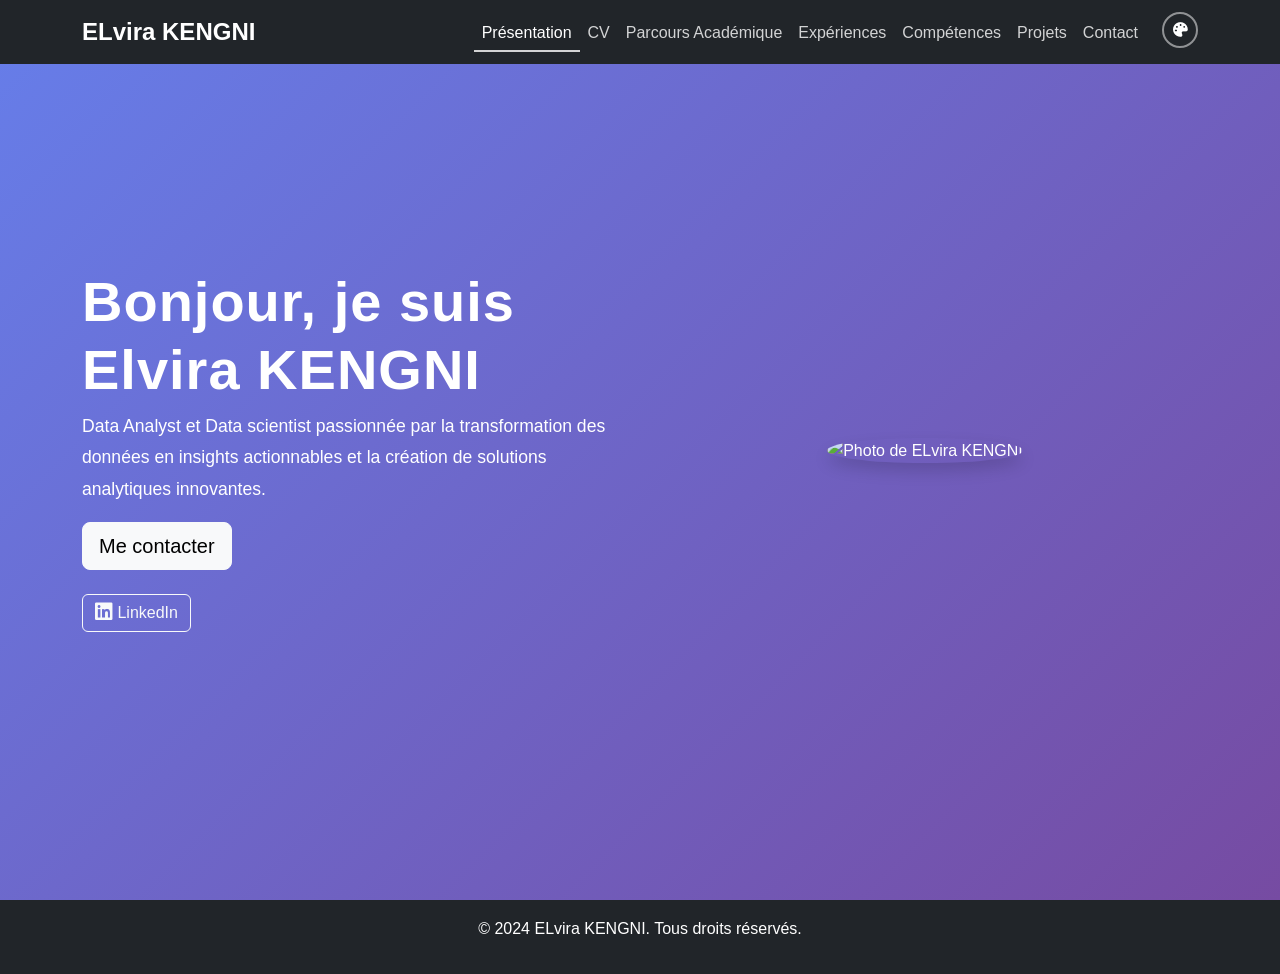
==== index.html @ 11587314 "portfolio update" ====
<!DOCTYPE html>
<html lang="fr">
<head>
    <meta charset="UTF-8">
    <meta name="viewport" content="width=device-width, initial-scale=1.0">
    <title>Accueil - ELvira KENGNI | Data Analyst</title>
    <!-- Bootstrap CSS -->
    <link href="https://cdn.jsdelivr.net/npm/bootstrap@5.3.0/dist/css/bootstrap.min.css" rel="stylesheet">
    <!-- Font Awesome pour les icônes -->
    <link rel="stylesheet" href="https://cdnjs.cloudflare.com/ajax/libs/font-awesome/6.4.0/css/all.min.css">
    <!-- CSS personnalisé -->
    <link rel="stylesheet" href="assets/css/styles.css">
</head>
<body>
    <!-- Loading Screen -->
    <div id="loadingScreen" class="loading-screen">
        <div class="loading-container">
            <div class="spinner"></div>
            <h2 class="loading-text">Chargement</h2>
            <p class="loading-subtext">Portfolio de Elvira KENGNI</p>
        </div>
    </div>

    <!-- Navigation -->
    <nav class="navbar navbar-expand-lg navbar-dark bg-dark fixed-top">
        <div class="container">
            <a class="navbar-brand" href="index.html">ELvira KENGNI</a>
            <button class="navbar-toggler" type="button" data-bs-toggle="collapse" data-bs-target="#navbarNav" aria-controls="navbarNav" aria-expanded="false" aria-label="Toggle navigation">
                <span class="navbar-toggler-icon"></span>
            </button>
            <div class="collapse navbar-collapse" id="navbarNav">
                <ul class="navbar-nav ms-auto">
                    <li class="nav-item">
                        <a class="nav-link active" href="index.html">Présentation</a>
                    </li>
                    <li class="nav-item">
                        <a class="nav-link" href="cv.html">CV</a>
                    </li>
                    <li class="nav-item">
                        <a class="nav-link" href="parcours.html">Parcours Académique</a>
                    </li>
                    <li class="nav-item">
                        <a class="nav-link" href="experiences.html">Expériences</a>
                    </li>
                    <li class="nav-item">
                        <a class="nav-link" href="competences.html">Compétences</a>
                    </li>
                    <li class="nav-item">
                        <a class="nav-link" href="projets.html">Projets</a>
                    </li>
                    <li class="nav-item">
                        <a class="nav-link" href="contact.html">Contact</a>
                    </li>
                    <li class="nav-item ms-3">
                        <div class="theme-selector-wrapper" style="position: relative;">
                            <button type="button" class="theme-selector-toggle" id="themeSelectorToggle" title="Sélectionner le thème">
                                <i class="fas fa-palette"></i>
                            </button>
                            <div class="theme-selector-menu" id="themeSelectorMenu">
                                <label class="theme-selector-label">Sélectionner un thème</label>
                                <div class="btn-group w-100" role="group">
                                    <button type="button" class="btn btn-sm theme-btn" data-theme="blue" title="Thème Bleu">
                                        <i class="fas fa-circle" style="color: #667eea;"></i> Bleu
                                    </button>
                                    <button type="button" class="btn btn-sm theme-btn" data-theme="green" title="Thème Vert">
                                        <i class="fas fa-circle" style="color: #10b981;"></i> Vert
                                    </button>
                                    <button type="button" class="btn btn-sm theme-btn" data-theme="orange" title="Thème Orange">
                                        <i class="fas fa-circle" style="color: #f97316;"></i> Orange
                                    </button>
                                    <button type="button" class="btn btn-sm theme-btn" data-theme="black" title="Thème Noir">
                                        <i class="fas fa-circle" style="color: #1f2937;"></i> Noir
                                    </button>
                                </div>
                            </div>
                        </div>
                    </li>
                </ul>
            </div>
        </div>
    </nav>

    <!-- Section Présentation -->
    <section id="presentation" class="hero-section bg-primary text-white py-5">
        <div class="container">
            <div class="row align-items-center">
                <div class="col-md-6">
                    <h1 class="display-4 animated-title" id="animatedTitle">Bonjour, je suis Elvira KENGNI</h1>
                    <p class="lead animated-description" id="animatedDescription">Data Analyst et Data scientist passionnée par la transformation des données en insights actionnables et la création de solutions analytiques innovantes.</p>
                    <a href="contact.html" class="btn btn-light btn-lg animated-button">Me contacter</a>
                    <div class="mt-4">
                        <a href="https://www.linkedin.com/in/elvira-francheska-kengni-1b4939281" target="_blank" class="btn btn-outline-light" title="Visitez mon profil LinkedIn">
                            <i class="fab fa-linkedin fa-lg"></i> LinkedIn
                        </a>
                    </div>
                </div>
                <div class="col-md-6 text-center">
                    <img src="../portfolio_elvira/assets/images/elvira.jpeg" alt="Photo de ELvira KENGNI" class="img-fluid rounded-circle shadow">
                </div>
            </div>
        </div>
    </section>

    <!-- Footer -->
    <footer class="bg-dark text-white py-3">
        <div class="container text-center">
            <p>&copy; 2024 ELvira KENGNI. Tous droits réservés.</p>
        </div>
    </footer>

    <!-- Bootstrap JS -->
    <script src="https://cdn.jsdelivr.net/npm/bootstrap@5.3.0/dist/js/bootstrap.bundle.min.js"></script>
    <!-- JS personnalisé -->
    <script src="assets/js/script.js"></script>
</body>
</html>
---- assets/css/styles.css ----
/* Styles personnalisés pour le portfolio */

/* LOADING SCREEN */
.loading-screen {
    position: fixed;
    top: 0;
    left: 0;
    width: 100%;
    height: 100%;
    background: linear-gradient(135deg, var(--primary-color) 0%, var(--primary-dark) 100%);
    display: flex;
    justify-content: center;
    align-items: center;
    z-index: 9999;
    animation: fadeOut 0.5s ease-out 2s forwards;
}

.loading-screen.hidden {
    display: none !important;
}

@keyframes fadeOut {
    from {
        opacity: 1;
        visibility: visible;
    }
    to {
        opacity: 0;
        visibility: hidden;
    }
}

.loading-container {
    text-align: center;
    color: white;
}

.spinner {
    width: 80px;
    height: 80px;
    margin: 0 auto 30px;
    border: 8px solid rgba(255, 255, 255, 0.2);
    border-top: 8px solid white;
    border-radius: 50%;
    animation: spin 1s linear infinite;
}

@keyframes spin {
    to {
        transform: rotate(360deg);
    }
}

.loading-text {
    font-size: 28px;
    font-weight: bold;
    margin: 0;
    letter-spacing: 2px;
    animation: pulse 1.5s ease-in-out infinite;
}

.loading-subtext {
    font-size: 16px;
    margin-top: 10px;
    opacity: 0.9;
    animation: slideUp 0.8s ease-out 0.2s both;
}

@keyframes pulse {
    0%, 100% {
        opacity: 1;
    }
    50% {
        opacity: 0.6;
    }
}

@keyframes slideUp {
    from {
        opacity: 0;
        transform: translateY(20px);
    }
    to {
        opacity: 0.9;
        transform: translateY(0);
    }
}

/* FIN LOADING SCREEN */

/* ANIMATIONS DE PRÉSENTATION */
.animated-title {
    min-height: 80px;
    font-weight: 700;
    letter-spacing: 1px;
    word-wrap: break-word;
    border-right: 3px solid rgba(255, 255, 255, 0.8);
    white-space: normal;
    animation: typewriter 4s steps(60, end) 3s forwards;
    opacity: 0;
}

@keyframes typewriter {
    0% {
        width: 0;
        opacity: 1;
    }
    99% {
        border-right: 3px solid rgba(255, 255, 255, 0.8);
    }
    100% {
        width: 100%;
        opacity: 1;
        border-right: none;
    }
}

.animated-description {
    opacity: 0;
    animation: fadeInUp 1s ease-out 7s forwards;
    font-size: 1.1rem;
    line-height: 1.8;
}

@keyframes fadeInUp {
    from {
        opacity: 0;
        transform: translateY(30px);
    }
    to {
        opacity: 1;
        transform: translateY(0);
    }
}

.animated-button {
    opacity: 0;
    animation: fadeInScale 0.8s ease-out 8.5s forwards;
    display: inline-block;
    transition: transform 0.3s ease, box-shadow 0.3s ease;
}

.animated-button:hover {
    transform: scale(1.05);
    box-shadow: 0 8px 20px rgba(0, 0, 0, 0.3);
}

@keyframes fadeInScale {
    from {
        opacity: 0;
        transform: scale(0.8);
    }
    to {
        opacity: 1;
        transform: scale(1);
    }
}

/* FIN ANIMATIONS DE PRÉSENTATION */

:root {
    /* Thème Bleu (par défaut) */
    --primary-color: #667eea;
    --primary-dark: #764ba2;
    --primary-light: #7c3aed;
    --secondary-color: #667eea;
    --accent-color: #667eea;
    --bg-color: #f8f9fa;
    --bg-dark: #ffffff;
}

body {
    font-family: 'Segoe UI', Tahoma, Geneva, Verdana, sans-serif;
    line-height: 1.6;
    background-color: var(--bg-color);
    transition: background-color 0.5s ease;
}

/* Thème Vert */
body.theme-green {
    --primary-color: #10b981;
    --primary-dark: #059669;
    --primary-light: #34d399;
    --secondary-color: #10b981;
    --accent-color: #10b981;
    --bg-color: #ecf9f5;
    --bg-dark: #ffffff;
}

/* Thème Orange */
body.theme-orange {
    --primary-color: #f97316;
    --primary-dark: #ea580c;
    --primary-light: #fb923c;
    --secondary-color: #f97316;
    --accent-color: #f97316;
    --bg-color: #fef3e2;
    --bg-dark: #ffffff;
}

/* Thème Black */
body.theme-black {
    --primary-color: #1f2937;
    --primary-dark: #111827;
    --primary-light: #374151;
    --secondary-color: #4b5563;
    --accent-color: #9ca3af;
    --bg-color: #0f172a;
    --bg-dark: #1e293b;
}

.hero-section {
    min-height: 100vh;
    display: flex;
    align-items: center;
    background: linear-gradient(135deg, var(--primary-color) 0%, var(--primary-dark) 100%);
    transition: background 0.3s ease;
}

/* Styles de navigation active */
.navbar-nav .nav-link {
    color: rgba(255, 255, 255, 0.8) !important;
    transition: color 0.3s ease, border-bottom 0.3s ease;
    border-bottom: 2px solid transparent;
    padding-bottom: 0.3rem;
}

.navbar-nav .nav-link:hover {
    color: #ffffff !important;
}

.navbar-nav .nav-link.active {
    color: #ffffff !important;
    border-bottom-color: rgba(255, 255, 255, 0.8) !important;
    font-weight: 500;
}

body.theme-black .navbar-dark {
    background-color: #0f172a !important;
    border-bottom: 1px solid #334155;
}

body.theme-black .navbar-dark .navbar-brand {
    color: #f1f5f9 !important;
}

body.theme-black .navbar-dark .nav-link {
    color: #cbd5e1 !important;
}

body.theme-black .navbar-dark .nav-link:hover {
    color: #f1f5f9 !important;
}

body.theme-black .navbar-dark .nav-link.active {
    color: #ffffff !important;
    border-bottom-color: var(--primary-color) !important;
}

body.theme-black .timeline::before {
    background-color: #334155;
}

body.theme-black .timeline-marker {
    border-color: #0f172a;
}

/* Form inputs en thème black */
body.theme-black .form-control {
    background-color: #1e293b;
    border-color: #334155;
    color: #e0e0e0;
}

body.theme-black .form-control:focus {
    background-color: #1e293b;
    border-color: var(--primary-color);
    color: #e0e0e0;
    box-shadow: 0 0 0 0.25rem rgba(var(--primary-color-rgb), 0.25);
}

/* Compétences techniques en thème black */
body.theme-black .accordion-body {
    background-color: #0f172a;
    color: #e0e0e0;
}

body.theme-black .accordion-body .d-flex {
    color: #f1f5f9;
}

body.theme-black .accordion-body span {
    color: #cbd5e1;
}

body.theme-black .accordion-body .progress {
    background-color: #334155;
}

body.theme-black .accordion-item {
    background-color: #1e293b;
}

.navbar-brand {
    font-weight: bold;
    font-size: 1.5rem;
}

.card {
    border: none;
    border-radius: 10px;
    transition: transform 0.3s ease, box-shadow 0.3s ease;
}

.card:hover {
    transform: translateY(-5px);
    box-shadow: 0 10px 20px rgba(0,0,0,0.1);
}

.timeline {
    position: relative;
    padding-left: 30px;
}

.timeline::before {
    content: '';
    position: absolute;
    left: 15px;
    top: 0;
    bottom: 0;
    width: 2px;
    background: #e9ecef;
}

.timeline-item {
    position: relative;
    margin-bottom: 20px;
}

.timeline-marker {
    position: absolute;
    left: -22px;
    top: 20px;
    width: 14px;
    height: 14px;
    border-radius: 50%;
    border: 3px solid #fff;
}

.progress {
    height: 8px;
    border-radius: 4px;
}

.btn-primary {
    background-color: var(--primary-color);
    border-color: var(--primary-color);
}

.btn-primary:hover {
    background-color: var(--primary-dark);
    border-color: var(--primary-dark);
}

.btn-primary:focus,
.btn-primary:active {
    background-color: var(--primary-dark) !important;
    border-color: var(--primary-dark) !important;
}

.bg-primary {
    background-color: var(--primary-color) !important;
}

/* Sections light et dark */
.bg-light {
    background-color: var(--bg-color) !important;
    color: #333;
    transition: background-color 0.5s ease, color 0.5s ease;
}

body.theme-black .bg-light {
    background-color: var(--bg-dark) !important;
    color: #e0e0e0;
}

body.theme-black {
    color: #e0e0e0;
}

body.theme-black .card {
    background-color: #1e293b;
    border: 1px solid #334155;
    color: #e0e0e0;
}

body.theme-black .card-title {
    color: #f1f5f9;
}

body.theme-black .card-text {
    color: #cbd5e1;
}

body.theme-black .text-muted {
    color: #94a3b8 !important;
}

body.theme-black .progress {
    background-color: #334155;
}

body.theme-black .accordion-item {
    background-color: #1e293b;
    border: 1px solid #334155;
}

body.theme-black .accordion-button {
    background-color: #1e293b;
    color: #f1f5f9;
}

body.theme-black .accordion-button:not(.collapsed) {
    background-color: #0f172a;
    color: #e0e0e0;
}

body.theme-black h2,
body.theme-black h3,
body.theme-black h4,
body.theme-black h5 {
    color: #f1f5f9;
}

/* Barres de progression avec couleurs dynamiques */
.accordion-item .progress-bar.bg-primary {
    background-color: var(--primary-color) !important;
}

.accordion-item .progress-bar.bg-success {
    background-color: var(--secondary-color) !important;
}

.accordion-item .progress-bar.bg-danger {
    background-color: var(--primary-color) !important;
}

.accordion-item .progress-bar.bg-warning {
    background-color: var(--primary-light) !important;
}

.accordion-item .progress-bar.bg-info {
    background-color: var(--secondary-color) !important;
}

/* Boutons de thème */
.theme-btn {
    padding: 0.4rem 0.6rem;
    margin: 0 2px;
    transition: transform 0.2s ease;
}

.theme-btn:hover {
    transform: scale(1.2);
}

.theme-btn.active {
    background-color: rgba(255, 255, 255, 0.3) !important;
}

/* Sélecteur de thème */
.theme-selector-toggle {
    position: relative;
    padding: 0.4rem;
    background: transparent;
    border: 2px solid rgba(255, 255, 255, 0.5);
    border-radius: 50%;
    color: white;
    cursor: pointer;
    transition: all 0.3s ease;
    display: flex;
    align-items: center;
    justify-content: center;
    min-width: 36px;
    min-height: 36px;
    font-size: 0.9rem;
}

.theme-selector-toggle:hover {
    border-color: white;
    background-color: rgba(255, 255, 255, 0.1);
}

.theme-selector-menu {
    position: absolute;
    top: 100%;
    right: 0;
    background: white;
    border-radius: 8px;
    padding: 15px;
    margin-top: 10px;
    box-shadow: 0 10px 30px rgba(0, 0, 0, 0.2);
    display: none;
    z-index: 1000;
    min-width: 200px;
    animation: slideDown 0.3s ease;
}

.theme-selector-menu.show {
    display: block;
}

@keyframes slideDown {
    from {
        opacity: 0;
        transform: translateY(-10px);
    }
    to {
        opacity: 1;
        transform: translateY(0);
    }
}

.theme-selector-menu .btn-group {
    display: flex;
    flex-wrap: wrap;
    gap: 8px;
}

.theme-selector-menu .theme-btn {
    margin: 0;
    padding: 0.5rem 0.8rem;
    background-color: #f0f0f0;
    color: #333;
    border-radius: 6px;
    font-size: 12px;
    width: 100%;
    transition: all 0.2s ease;
}

.theme-selector-menu .theme-btn:hover {
    transform: scale(1.05);
    background-color: #e0e0e0;
}

.theme-selector-menu .theme-btn.active {
    color: white !important;
    font-weight: bold;
}

.theme-selector-label {
    display: block;
    font-size: 12px;
    font-weight: bold;
    color: #666;
    margin-bottom: 10px;
    text-transform: uppercase;
}

.btn-purple {
    background-color: #6f42c1;
    border-color: #6f42c1;
}

.btn-purple:hover {
    background-color: #5a359a;
    border-color: #5a359a;
}

footer {
    margin-top: auto;
}

@media (max-width: 768px) {
    .hero-section {
        text-align: center;
        padding-top: 100px;
    }
    
    .timeline {
        padding-left: 20px;
    }
    
    .timeline-marker {
        left: -17px;
    }

    .theme-btn {
        padding: 0.35rem 0.5rem;
        margin: 0 1px;
    }
}

/* Transitions fluides pour le changement de thème */
* {
    transition: background-color 0.3s ease, border-color 0.3s ease, color 0.3s ease;
}

.btn,
.card,
.hero-section,
a {
    transition: background-color 0.3s ease, border-color 0.3s ease, color 0.3s ease, transform 0.3s ease;
}

.img-fluid.rounded-circle.shadow {
    width: 400px;
    height: 400px;
    object-fit: cover; /* évite la déformation */
    border-radius: 50%; /* image circulaire */
    box-shadow: 0 4px 12px rgba(0, 0, 0, 0.2); /* ombre douce */
}
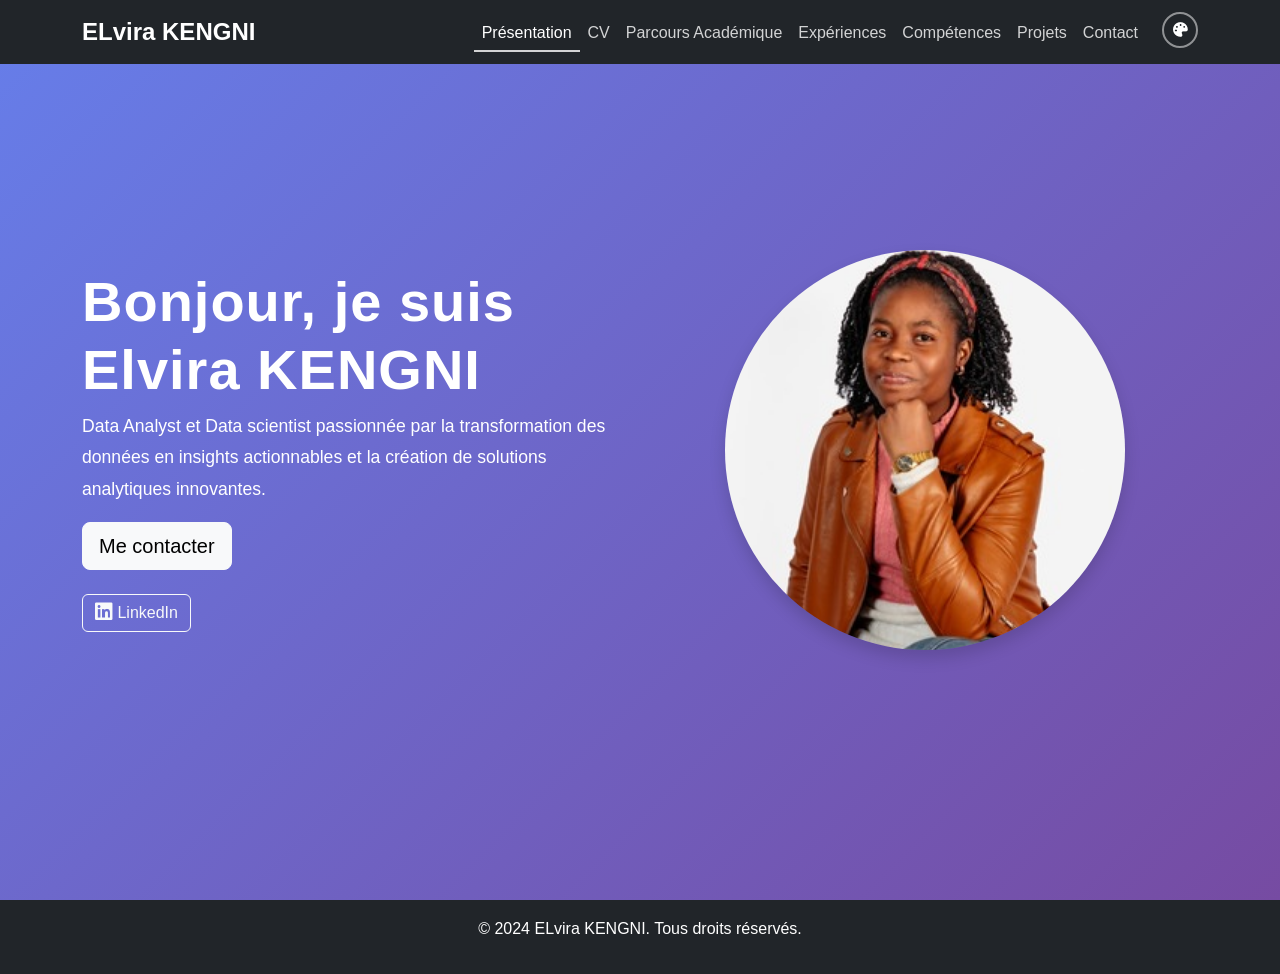
==== commit 074267a5: "last update" ====
--- a/index.html
+++ b/index.html
@@ -95,7 +95,7 @@
                     </div>
                 </div>
                 <div class="col-md-6 text-center">
-                    <img src="../portfolio_elvira/assets/images/elvira.jpeg" alt="Photo de ELvira KENGNI" class="img-fluid rounded-circle shadow">
+                    <img src="./assets/images/elvira.jpeg" alt="Photo de ELvira KENGNI" class="img-fluid rounded-circle shadow">
                 </div>
             </div>
         </div>
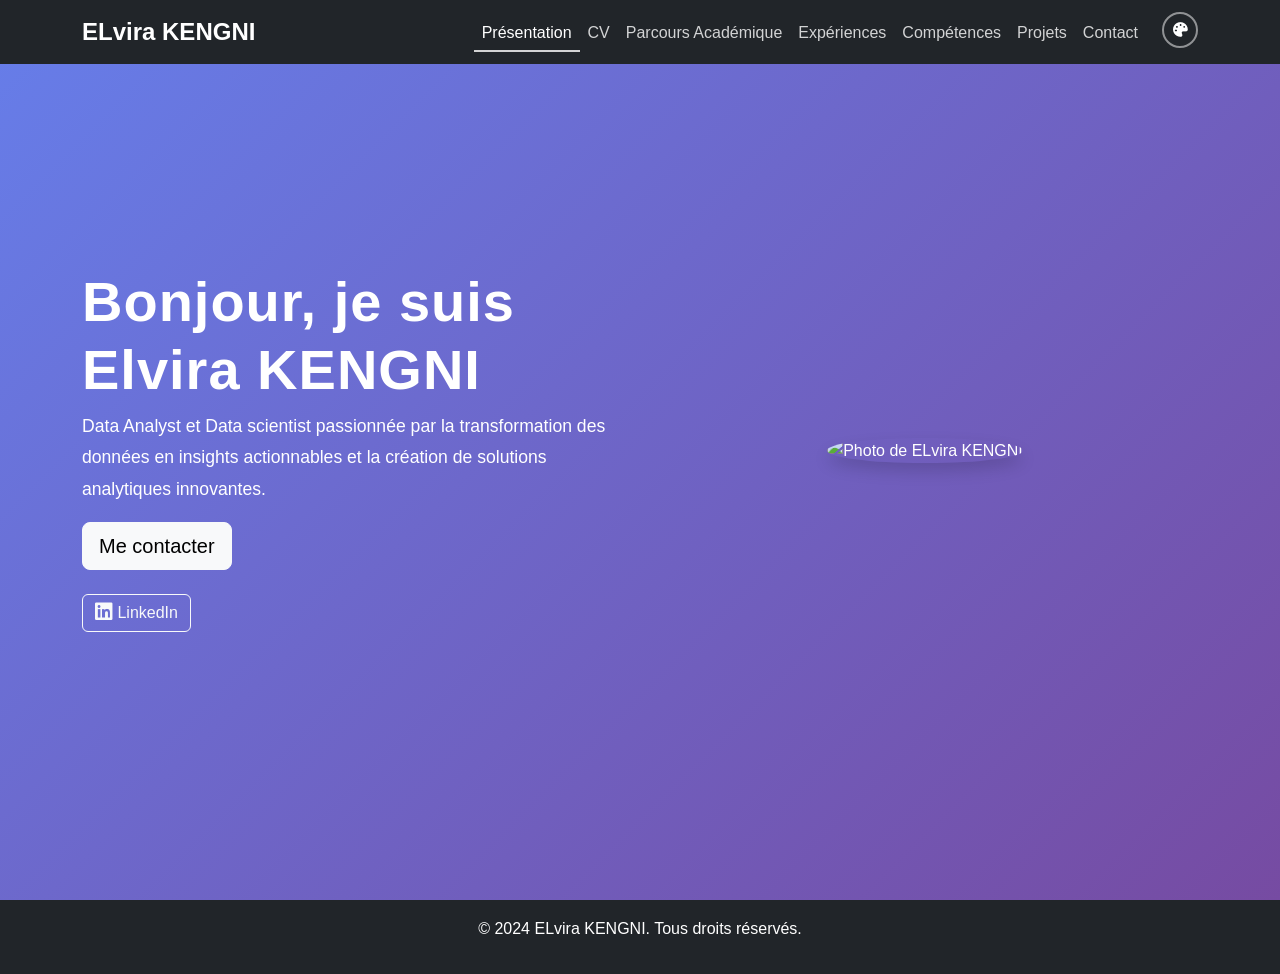
==== commit 6b510c19: "Merge branch 'main' of https://github.com/nagueuleo/portfolio_elvira" ====
--- a/index.html
+++ b/index.html
@@ -95,7 +95,7 @@
                     </div>
                 </div>
                 <div class="col-md-6 text-center">
-                    <img src="./assets/images/elvira.jpeg" alt="Photo de ELvira KENGNI" class="img-fluid rounded-circle shadow">
+                    <img src="../portfolio_elvira/assets/images/elvira.jpeg" alt="Photo de ELvira KENGNI" class="img-fluid rounded-circle shadow">
                 </div>
             </div>
         </div>
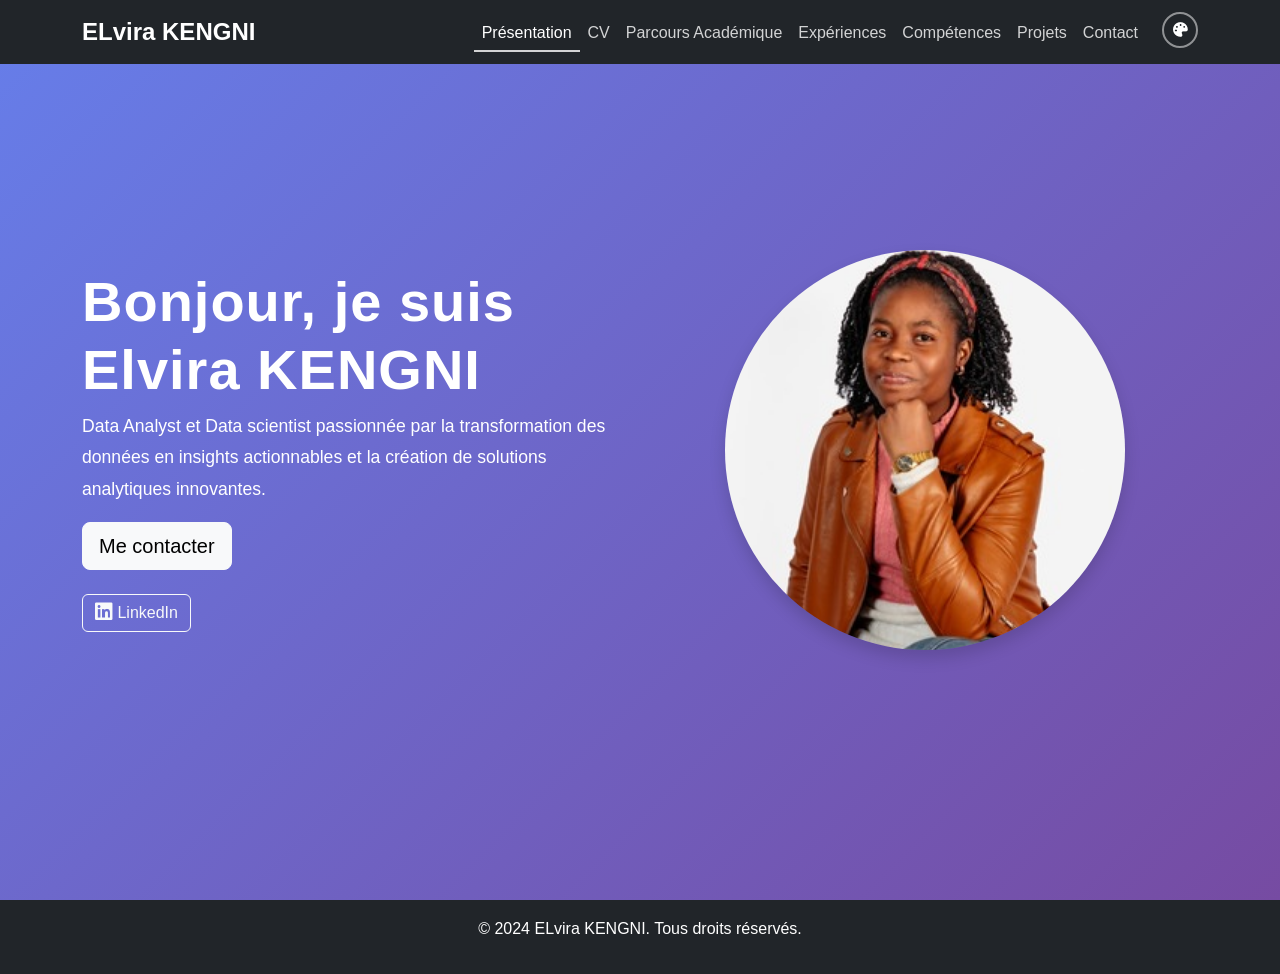
==== commit f47d8456: "Merge branch 'elvira'" ====
--- a/index.html
+++ b/index.html
@@ -95,7 +95,7 @@
                     </div>
                 </div>
                 <div class="col-md-6 text-center">
-                    <img src="../portfolio_elvira/assets/images/elvira.jpeg" alt="Photo de ELvira KENGNI" class="img-fluid rounded-circle shadow">
+                    <img src="./assets/images/elvira.jpeg" alt="Photo de ELvira KENGNI" class="img-fluid rounded-circle shadow">
                 </div>
             </div>
         </div>
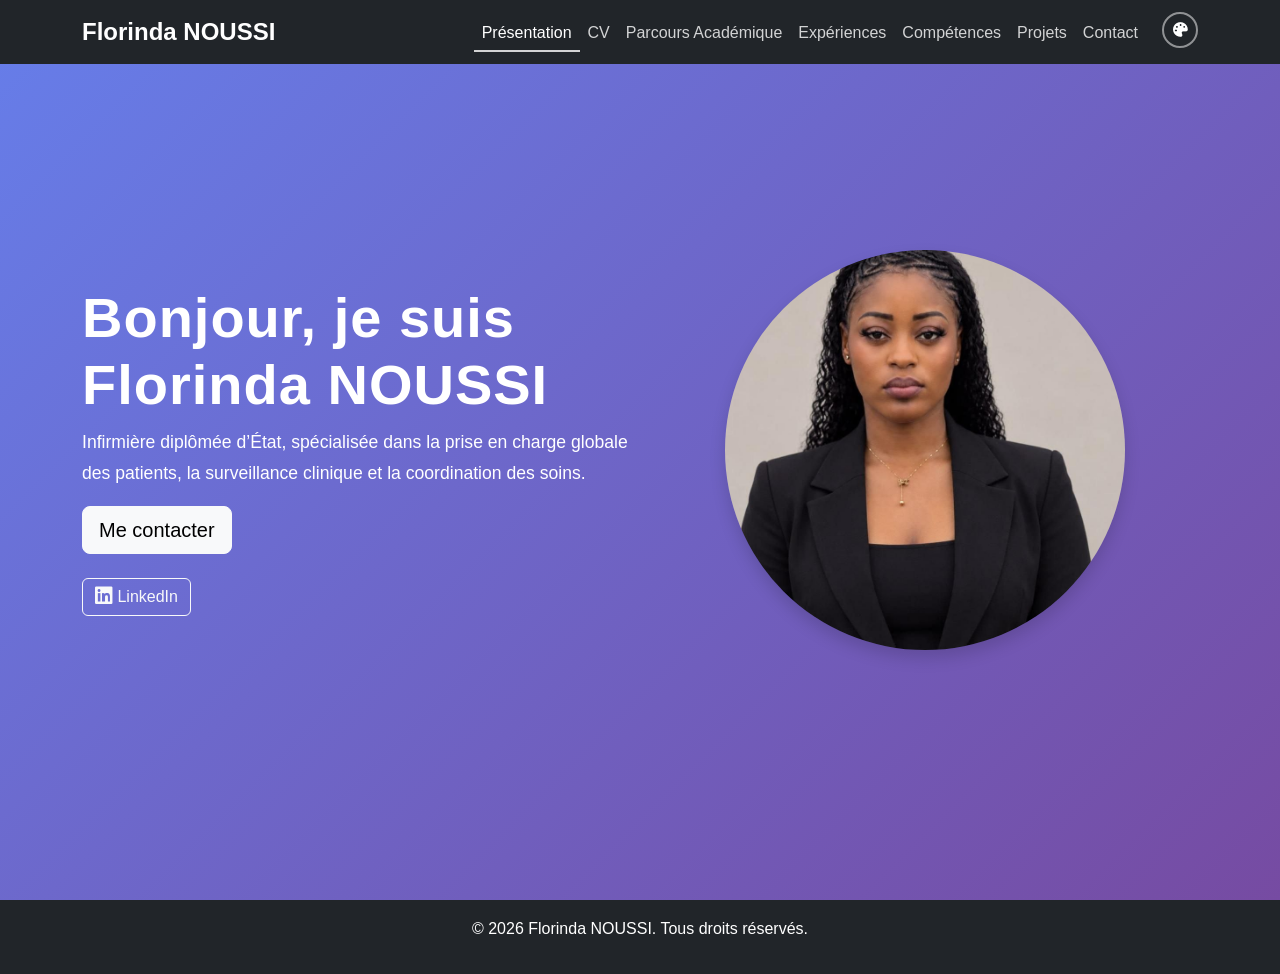
==== commit 1ac0eeba: "portfolio florinda" ====
--- a/index.html
+++ b/index.html
@@ -3,7 +3,7 @@
 <head>
     <meta charset="UTF-8">
     <meta name="viewport" content="width=device-width, initial-scale=1.0">
-    <title>Accueil - ELvira KENGNI | Data Analyst</title>
+    <title>Accueil - Florinda NOUSSI| Infimière pricipale d'état</title>
     <!-- Bootstrap CSS -->
     <link href="https://cdn.jsdelivr.net/npm/bootstrap@5.3.0/dist/css/bootstrap.min.css" rel="stylesheet">
     <!-- Font Awesome pour les icônes -->
@@ -17,14 +17,14 @@
         <div class="loading-container">
             <div class="spinner"></div>
             <h2 class="loading-text">Chargement</h2>
-            <p class="loading-subtext">Portfolio de Elvira KENGNI</p>
+            <p class="loading-subtext">Portfolio NOUSSI Florinda</p>
         </div>
     </div>
 
     <!-- Navigation -->
     <nav class="navbar navbar-expand-lg navbar-dark bg-dark fixed-top">
         <div class="container">
-            <a class="navbar-brand" href="index.html">ELvira KENGNI</a>
+            <a class="navbar-brand" href="index.html">Florinda NOUSSI</a>
             <button class="navbar-toggler" type="button" data-bs-toggle="collapse" data-bs-target="#navbarNav" aria-controls="navbarNav" aria-expanded="false" aria-label="Toggle navigation">
                 <span class="navbar-toggler-icon"></span>
             </button>
@@ -85,17 +85,17 @@
         <div class="container">
             <div class="row align-items-center">
                 <div class="col-md-6">
-                    <h1 class="display-4 animated-title" id="animatedTitle">Bonjour, je suis Elvira KENGNI</h1>
-                    <p class="lead animated-description" id="animatedDescription">Data Analyst et Data scientist passionnée par la transformation des données en insights actionnables et la création de solutions analytiques innovantes.</p>
+                    <h1 class="display-4 animated-title" id="animatedTitle">Bonjour, je suis Florinda NOUSSI</h1>
+                    <p class="lead animated-description" id="animatedDescription">Infirmière diplômée d’État, spécialisée dans la prise en charge globale des patients, la surveillance clinique et la coordination des soins.</p>
                     <a href="contact.html" class="btn btn-light btn-lg animated-button">Me contacter</a>
                     <div class="mt-4">
-                        <a href="https://www.linkedin.com/in/elvira-francheska-kengni-1b4939281" target="_blank" class="btn btn-outline-light" title="Visitez mon profil LinkedIn">
+                        <a href="#" target="_blank" class="btn btn-outline-light" title="Visitez mon profil LinkedIn">
                             <i class="fab fa-linkedin fa-lg"></i> LinkedIn
                         </a>
                     </div>
                 </div>
                 <div class="col-md-6 text-center">
-                    <img src="./assets/images/elvira.jpeg" alt="Photo de ELvira KENGNI" class="img-fluid rounded-circle shadow">
+                    <img src="./assets/images/florinda.jpg" alt="Photo de florinda" class="img-fluid rounded-circle shadow">
                 </div>
             </div>
         </div>
@@ -104,7 +104,7 @@
     <!-- Footer -->
     <footer class="bg-dark text-white py-3">
         <div class="container text-center">
-            <p>&copy; 2024 ELvira KENGNI. Tous droits réservés.</p>
+            <p>&copy; 2026 Florinda NOUSSI. Tous droits réservés.</p>
         </div>
     </footer>
 
